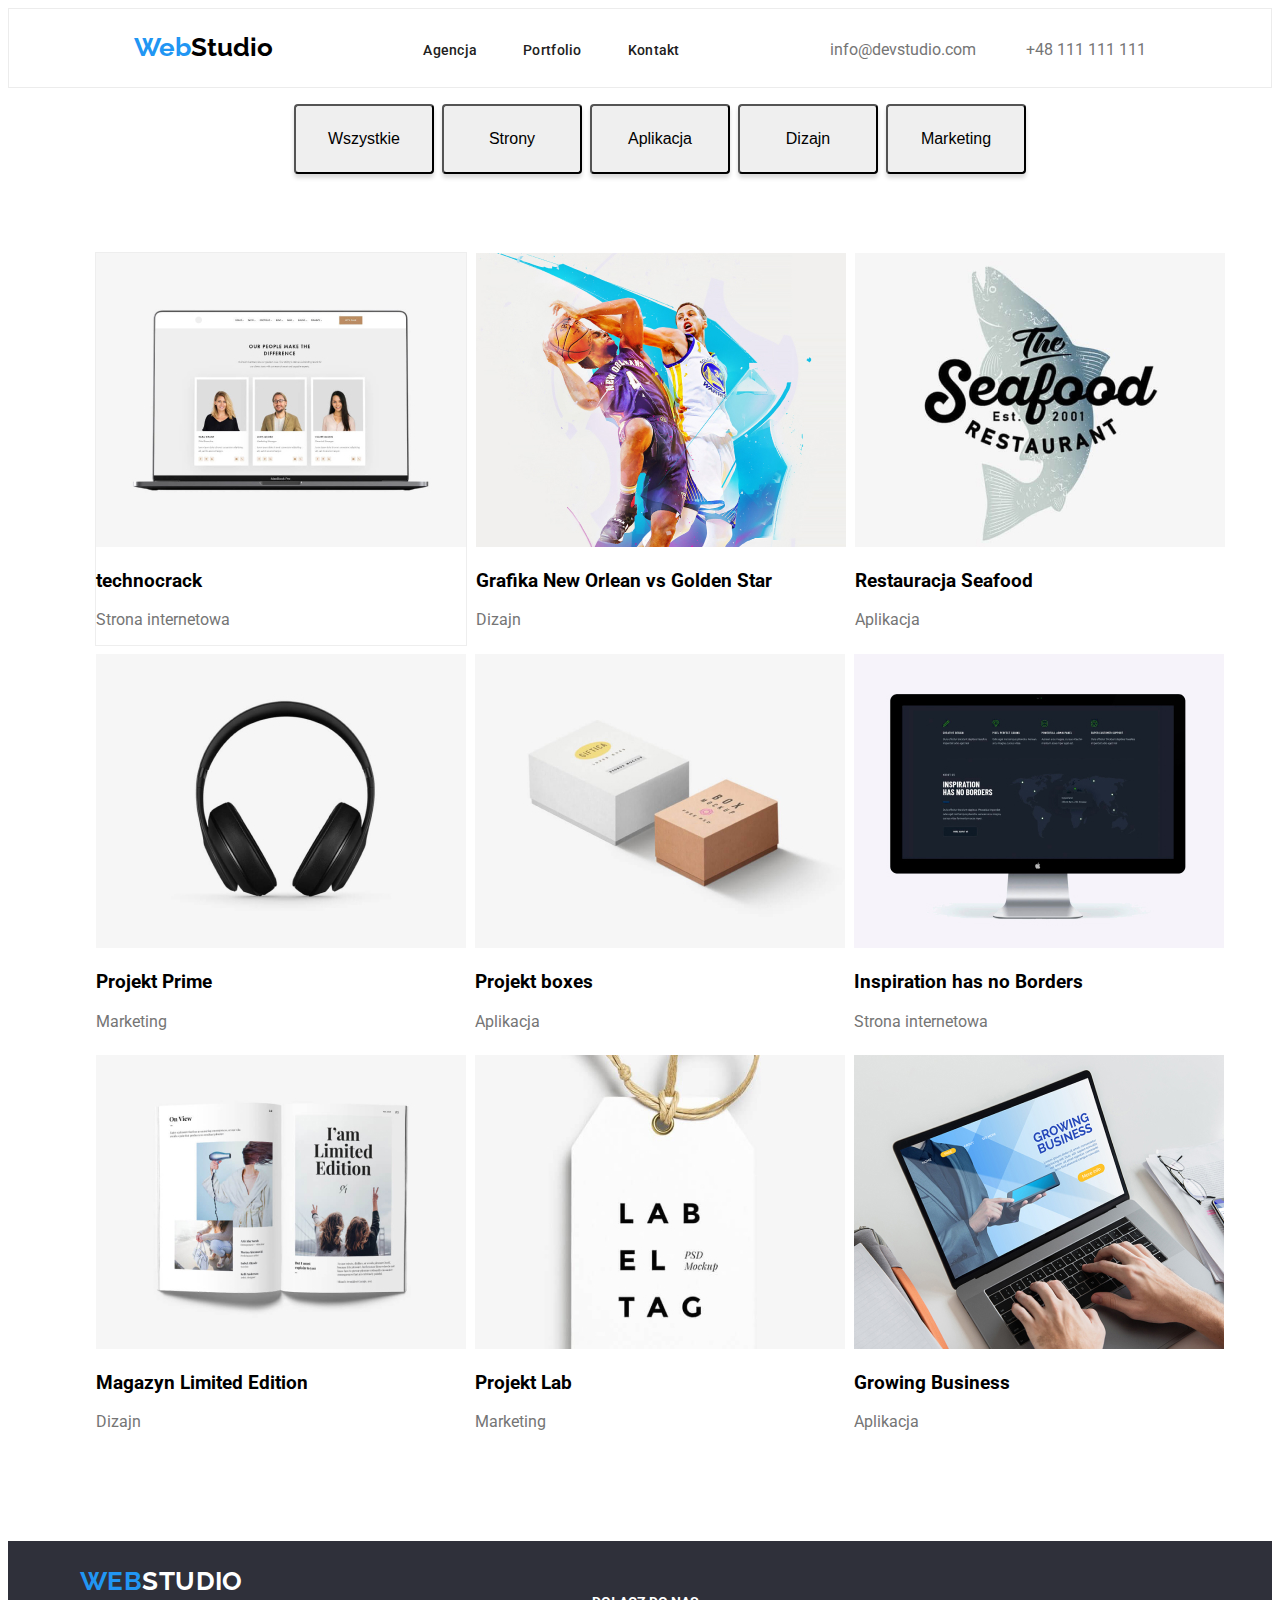
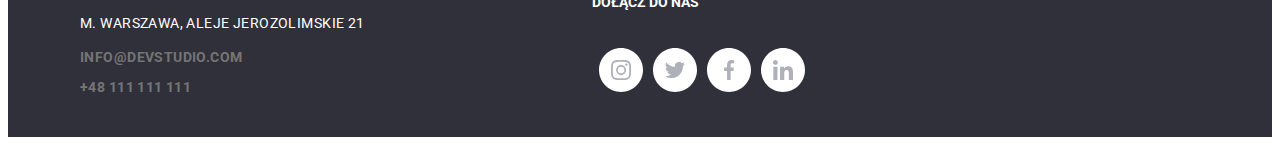
==== Portfolio.html @ 0d32dc83 "new" ====
<!DOCTYPE html>
<html lang="pl">
  <head>
    <meta charset="UTF-8" />
    <meta http-equiv="X-UA-Compatible" content="IE=edge" />
    <meta name="viewport" content="width=device-width, initial-scale=1.0" />
    <title>Portfolio</title>
    <link rel="preconnect" href="https://fonts.googleapis.com" />
    <link rel="preconnect" href="https://fonts.gstatic.com" crossorigin />
    <link
      href="https://fonts.googleapis.com/css2?family=Montserrat:ital,wght@0,400;1,700&family=Raleway:wght@700&family=Roboto:wght@400;500;700;900&display=swap"
      rel="stylesheet"
    />
    <link rel="stylesheet" href="https://cdnjs.cloudflare.com/ajax/libs/modern-normalize/1.1.0/modern-normalize.min.css" 
    integrity="sha512-wpPYUAdjBVSE4KJnH1VR1HeZfpl1ub8YT/NKx4PuQ5NmX2tKuGu6U/JRp5y+Y8XG2tV+wKQpNHVUX03MfMFn9Q==" 
    crossorigin="anonymous" 
    referrerpolicy="no-referrer" />
    <link rel="stylesheet" href="./css/styles.css" />
  </head>
  
    <body>
      <header class="navbar">
        <div class="section-header">
        <a href="/" class="logo"
          ><span class="color-one">Web</span
          ><span class="color-two">Studio</span></a
        >
        <nav class="navigation">
          <ul class="social-links">
            <li><a class="link" href="./index.html">Agencja</a></li>
            <li><a class="link" href="portfolio.html">Portfolio</a></li>
            <li><a class="link" href="Kontakt">Kontakt</a></li>
          </ul>
        </nav>
        <ul class="contact-links">
          <a class="links" href="mailto:info@devstudio.com" class="contact"
            >info@devstudio.com</a
          >
          <a class="links" href="tel:+48111111111" class="contact"
            >+48 111 111 111</a
          >
        </div>
        </ul>
      </header>
      <main>
        
        <ul class="section-two">
          <button class="button" class="pointer" type="button">
            Wszystkie
          </button>
          <button class="button" class="pointer" type="button">Strony</button>
          <button class="button" class="pointer" type="button">
            Aplikacja
          </button>
          <button class="button" class="pointer" type="button">Dizajn</button>
          <button class="button" class="pointer" type="button">
            Marketing
          </button>
        </ul>
        <div class="container">
        <ul class="section-one">
          <li>
            <div class="border-two">
            <img width: 370px; height: 294px; src="./images/technocrack.jpg"
            alt="Laptop z widokiem strony www">
            <h3>technocrack</h3>
            <p>Strona internetowa</p>
          </div>
          </li>
          <li>
            <img width: 370px; height: 294px; src="./images/Basketball.jpg"
            alt="zawodnicy z ligi NBA New Orelans vs Golden Star">
            <h3>Grafika New Orlean vs Golden Star</h3>
            <p>Dizajn</p>
          </li>
          <li>
            <img width: 370px; height: 294px; src="./images/restaurant.jpg"
            alt="logo restauracji Seafood">
            <h3>Restauracja Seafood</h3>
            <p>Aplikacja</p>
          </li>
          <li>
            <img width: 370px; height: 294px; src="./images/box_4.jpg"
            alt="Czarne słuchawki">
            <h3>Projekt Prime</h3>
            <p>Marketing</p>
          </li>
          <li>
            <img width: 370px; height: 294px; src="./images/boxes.jpg"
            alt="Pudełko z logo">
            <h3>Projekt boxes</h3>
            <p>Aplikacja</p>
          </li>
          <li>
            <img width: 370px; height: 294px; src="./images/monitor.jpg"
            alt="monitor">
            <h3>Inspiration has no Borders</h3>
            <p>Strona internetowa</p>
          </li>
          <li>
            <img width: 370px; height: 294px; src="./images/book.jpg"
            alt="Czasopismo life style">
            <h3>Magazyn Limited Edition</h3>
            <p>Dizajn</p>
          </li>
          <li>
            <img width: 370px; height: 294px; src="./images/projekt_Lab.jpg"
            alt="Etykieta Lab El Tag">
            <h3>Projekt Lab</h3>
            <p>Marketing</p>
          </li>
          <li>
            <img width: 370px; height: 294px; src="./images/laptop.jpg"
            alt="Laptop ze stroną www">
            <h3>Growing Business</h3>
            <p>Aplikacja</p>
          </li>
        </ul>
      </main>
      <footer class="background-color">
        <div class="section-footer">
          <div class="container">
           <div class="block us">      
        <a href="/" class="logo"
          ><span class="color-one">Web</span
          ><span class="color-three">Studio</span></a
        >
       
          
          <p class="footer-address">m. Warszawa, Aleje Jerozolimskie 21</p>
                    
            <p class="links" href="mailto:info@devstudio.com" class="contact"
              >info@devstudio.com</p
            >
            <p class="links" href="tel:+48111111111" class="contact"
              >+48 111 111 111</p
            >
          </div>
            
          <div class="block one">
              <h4 class="start">DOŁĄCZ DO NAS</h4>
              
              <ul class="footer-icon">
                <li>
              <svg width="44" height="44">
                <use href="./images/icons.svg#icon-Instagram">
                  </use>
                </svg>
                </li>
                <li>
              <svg width="44" height="44"> 
                <use href="./images/icons.svg#icon-Twitter">
                  </use>
              </svg>
              </li>
              <li >
              <svg width="44" height="44">
                <use href="./images/icons.svg#icon-Facebook">
                  </use>
              </svg>
            </li>
            <li >
              <svg width="44" height="44">
                <use href="./images/icons.svg#icon-Linkedin">
                  </use>
              </svg>
              </li>
            </ul>
          </div>
          </div>
        </div>
          </footer>
    </body>
  </div>
</html>
---- css/styles.css ----
* {
  box-sizing: border-box;
}
:root {
  --main-color: #212121;
  --secondary-color: #757575;
  --color1: #2196f3;
}

body {
  font-family: "Roboto", sans-serif;
}

.logo {
  font-family: "Raleway";
  font-style: normal;
  font-weight: 700;
  text-decoration: none;
  font-size: 26px;
  line-height: 1.2;

  align-self: center;
}
.color-one {
  color: #2196f3;
}
.color-two {
  color: #000000;
}

.social-links {
  color: #212121;
  display: flex;
  gap: 46px;
  padding-top: 15px;
}

.social-links .link:focus {
  color: #2196f3;
}

.social-links .link:hover {
  color: #2196f3;
}

.contact-links {
  display: flex;
  gap: 50px;
  padding-top: 15px;
  text-decoration: none;
}

.links {
  color: var(--secondary-color, gray);
}

.icon {
  fill: #757575;
}

.contact-links .icon:hover {
  cursor: pointer;
  fill: var(--color1, #2196f3);
}
.contact-links .links:focus {
  color: #2196f3;
}

.contact-links .links:hover {
  color: #2196f3;
}

.button {
  width: 140px;
  height: 70px;

  color: #000000;
  box-shadow: 0px 4px 4px rgba(0, 0, 0, 0.15);
  border-radius: 4px;
  line-height: 30px;
  /* identical to box height, or 188% */
  font-size: 16px;
  line-height: 30px;
}

.button:hover {
  background-color: #2196f3;
}
.pointer {
  cursor: pointer;
}

.navbar a {
  text-decoration: none;
}
.navbar .navigation a {
  font-weight: 500;
  font-size: 14px;
  line-height: 1.1;
  letter-spacing: 0.02em;

  color: var(--main-color, black);
}

.navbar .contact {
  font-weight: 500;
  font-size: 14px;
  line-height: 1.1;
  letter-spacing: 0.02em;

  color: var(--secondary-color, gray);
}
p {
  color: var(--secondary-color, gray);
}
ul {
  list-style-type: none;
}

.background-color {
  background: #2f303a;
}
.color-three {
  color: #ffffff;
}
.footer {
  font-family: "Roboto", sans-serif;
}
.footer-address {
  color: #ffffff;
  font-style: normal;
  font-weight: 400;
  font-size: 14px;
  line-height: 1.7;
  /* or 171% */

  letter-spacing: 0.03em;
}

.contact-footer {
  font-family: "Roboto";
  font-style: normal;
  font-weight: 400;
  font-size: 14px;
  line-height: 1.7;
  /* or 171% */

  letter-spacing: 0.03em;
  text-decoration-line: underline;

  color: rgba(255, 255, 255, 0.6);
}

.container {
  max-width: 1200px;
  margin: 0px auto;
  padding: 0px 15px;
}
.section-header {
  height: 80px;
  justify-content: space-evenly;
  border: 1px solid #ececec;
  background: #ffffff;
  display: flex;
  margin: auto;
  padding: 0px 15px;
}
.section-one {
  display: flex;
  flex-wrap: wrap;
  align-items: center;
  justify-content: center;
  justify-content: space-around;
  gap: 8px;
  padding-top: 94px;
  padding-bottom: 94px;
  margin: auto;
  list-style-type: none;
}

.section-two {
  display: flex;
  justify-content: center;
  gap: 8px;
  height: 38px;
  border-radius: 4px;
  flex-basis: auto;
}

.section-footer {
  height: 252px;
  display: inline;
  flex-direction: column;
  margin: 0 auto;
}
.section-three {
  height: 600px;

  background: #2f303a;
  flex-wrap: wrap;
  text-align: center;
  letter-spacing: 0.06em;
  text-transform: uppercase;
  line-height: 60px;
}

.lorem-ipsum {
  font-weight: 400;
  font-size: 14px;
  line-height: 24px;
}

.lorem-ipsum-one {
  display: flex;
  justify-content: center;
  align-content: center;
  flex-direction: row;
}
.lorem-ipsum-two {
  display: flex;
}
.picture {
  margin: 0 auto;
  display: flex;
  justify-content: space-between;
  align-items: center;
  margin: 0 auto;
}

.picture-logo {
  display: flex;
  margin: 0 auto;
  width: 270px;
  height: 120px;
  background: #f5f4fa;
  border-radius: 4px;
}
.do-do {
  display: flex;
  list-style-type: none;
  font-size: 36px;
  line-height: 42px;
  text-align: center;

  align-items: center;
  justify-content: center;
  align-content: center;
  text-align: center;
}
.do-do-item {
  display: flex;
}

.do-do-list {
  display: flex;
  gap: 30px;
}
.do-do-h2 {
  display: flex;
  text-align: center;
  justify-content: center;
}

.team-one {
  display: flex;
  justify-content: center;
  align-content: center;
  text-align: center;
  background: #f5f4fa;

  height: 648px;
  align-items: center;
}
.team-two {
  display: flex;
  gap: 30px;
  align-items: center;
}

.hero {
  background: #2f303a;
  background-image: url(../images/team.jpg);
  background-repeat: no-repeat;
  background-size: cover;
  height: 600px;
  display: flex;
  color: #ffffff;
  align-items: center;
  text-align: center;
  letter-spacing: 0.06em;
  text-transform: uppercase;
  font-size: 34px;
}

.section-four {
  font-weight: 700;
  font-size: 36px;
  line-height: 42px;
  text-align: center;
  letter-spacing: 0.03em;
  color: #212121;

  display: flex;
  flex-wrap: wrap;
  align-items: center;
  justify-content: center;
  justify-content: space-around;
  gap: 8px;
  margin: auto;
  list-style-type: none;
  padding-top: 94px;
  padding-bottom: 94px;
}

.home__container {
  height: 150px;
  display: flex;
  justify-content: space-between;
  align-items: center;
  max-width: 1200px;
  flex-direction: row;
  margin: 0 auto;
}

.klient__h2 {
  font-size: 32px;
  justify-content: center;
  display: flex;
}
.klient-new {
  width: 170px;
  height: 92px;
  border: 1px solid #afb1b8;
  border-radius: 4px;
  display: flex;
}

.klient-new:hover {
  fill: var(--color1, #2196f3);
  cursor: pointer;
}
.klinet-one {
  gap: 30px;
  display: flex;
  justify-content: center;
  flex-direction: row;
  margin: 0 auto;
}

.us {
  font-family: "Roboto";
  font-style: normal;
  font-weight: 700;
  font-size: 14px;
  line-height: 16px;
  letter-spacing: 0.03em;
  text-transform: uppercase;
  color: #ffffff;

  width: 400px;
}

.us-icon {
  display: flex;
  align-items: center;
  justify-content: center;
  gap: 10px;
  margin: 0 auto;
}

.one {
  display: flex;
  flex-direction: column;
  justify-content: center;
  align-items: center;
}

.footer-icon {
  display: flex;

  list-style-type: none;
  gap: 10px;
}
.start {
  display: flex;
  margin-left: 33px;
  color: #ffffff;
  font-family: "Roboto";
  font-style: normal;
  font-weight: 700;
  font-size: 14px;
  line-height: 16px;
  padding-bottom: 20px;
}

.block {
  display: inline-block;
  width: 475px;
  padding: 25px;
}

.border {
  background: #ffffff;
  /* material shadow v1 */

  box-shadow: 0px 1px 3px rgba(0, 0, 0, 0.12), 0px 1px 1px rgba(0, 0, 0, 0.14),
    0px 2px 1px rgba(0, 0, 0, 0.2);
  border-radius: 0px 0px 4px 4px;
}

.border-two {
  background: #ffffff;
  border: 1px solid #eeeeee;
}
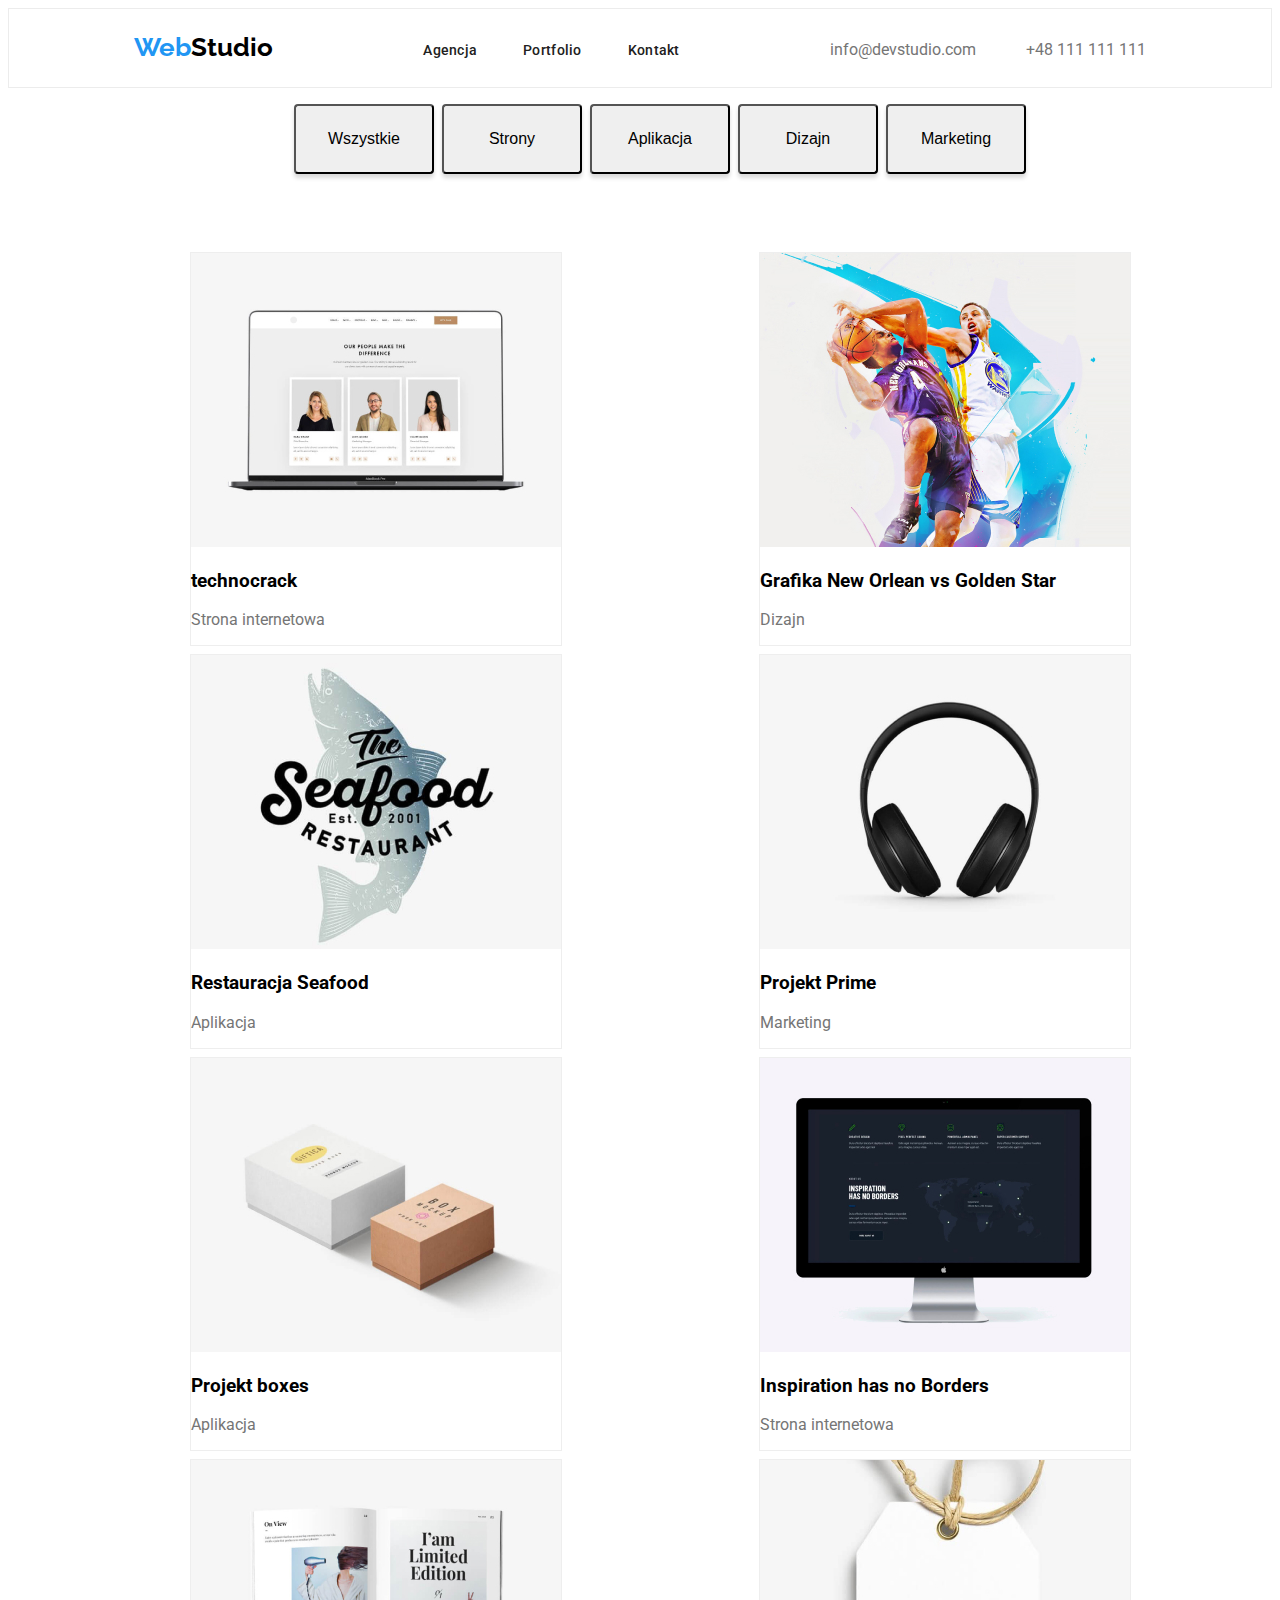
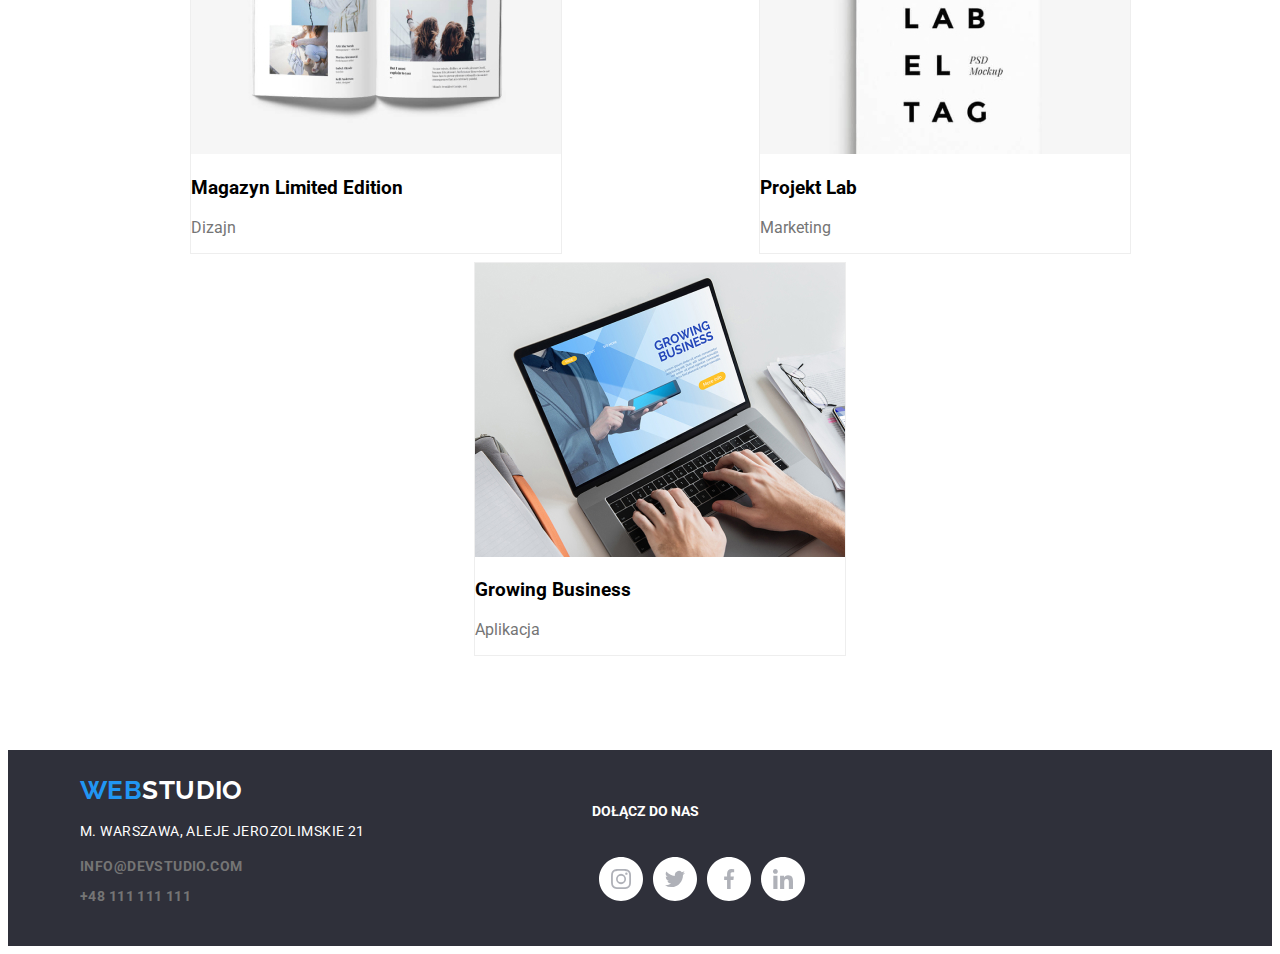
==== commit c88facef: "new" ====
--- a/Portfolio.html
+++ b/Portfolio.html
@@ -68,52 +68,68 @@
           </div>
           </li>
           <li>
+            <div class="border-two">
             <img width: 370px; height: 294px; src="./images/Basketball.jpg"
             alt="zawodnicy z ligi NBA New Orelans vs Golden Star">
             <h3>Grafika New Orlean vs Golden Star</h3>
             <p>Dizajn</p>
+            </div>
           </li>
           <li>
+            <div class="border-two">
             <img width: 370px; height: 294px; src="./images/restaurant.jpg"
             alt="logo restauracji Seafood">
             <h3>Restauracja Seafood</h3>
             <p>Aplikacja</p>
+            </div>
           </li>
           <li>
+            <div class="border-two">
             <img width: 370px; height: 294px; src="./images/box_4.jpg"
             alt="Czarne słuchawki">
             <h3>Projekt Prime</h3>
             <p>Marketing</p>
+            </div>
           </li>
           <li>
+            <div class="border-two">
             <img width: 370px; height: 294px; src="./images/boxes.jpg"
             alt="Pudełko z logo">
             <h3>Projekt boxes</h3>
             <p>Aplikacja</p>
+            </div>
           </li>
           <li>
+            <div class="border-two">
             <img width: 370px; height: 294px; src="./images/monitor.jpg"
             alt="monitor">
             <h3>Inspiration has no Borders</h3>
             <p>Strona internetowa</p>
+            </div>
           </li>
           <li>
+            <div class="border-two">
             <img width: 370px; height: 294px; src="./images/book.jpg"
             alt="Czasopismo life style">
             <h3>Magazyn Limited Edition</h3>
             <p>Dizajn</p>
+            </div>
           </li>
           <li>
+            <div class="border-two">
             <img width: 370px; height: 294px; src="./images/projekt_Lab.jpg"
             alt="Etykieta Lab El Tag">
             <h3>Projekt Lab</h3>
             <p>Marketing</p>
+            </div>
           </li>
           <li>
+            <div class="border-two">
             <img width: 370px; height: 294px; src="./images/laptop.jpg"
             alt="Laptop ze stroną www">
             <h3>Growing Business</h3>
             <p>Aplikacja</p>
+            </div>
           </li>
         </ul>
       </main>
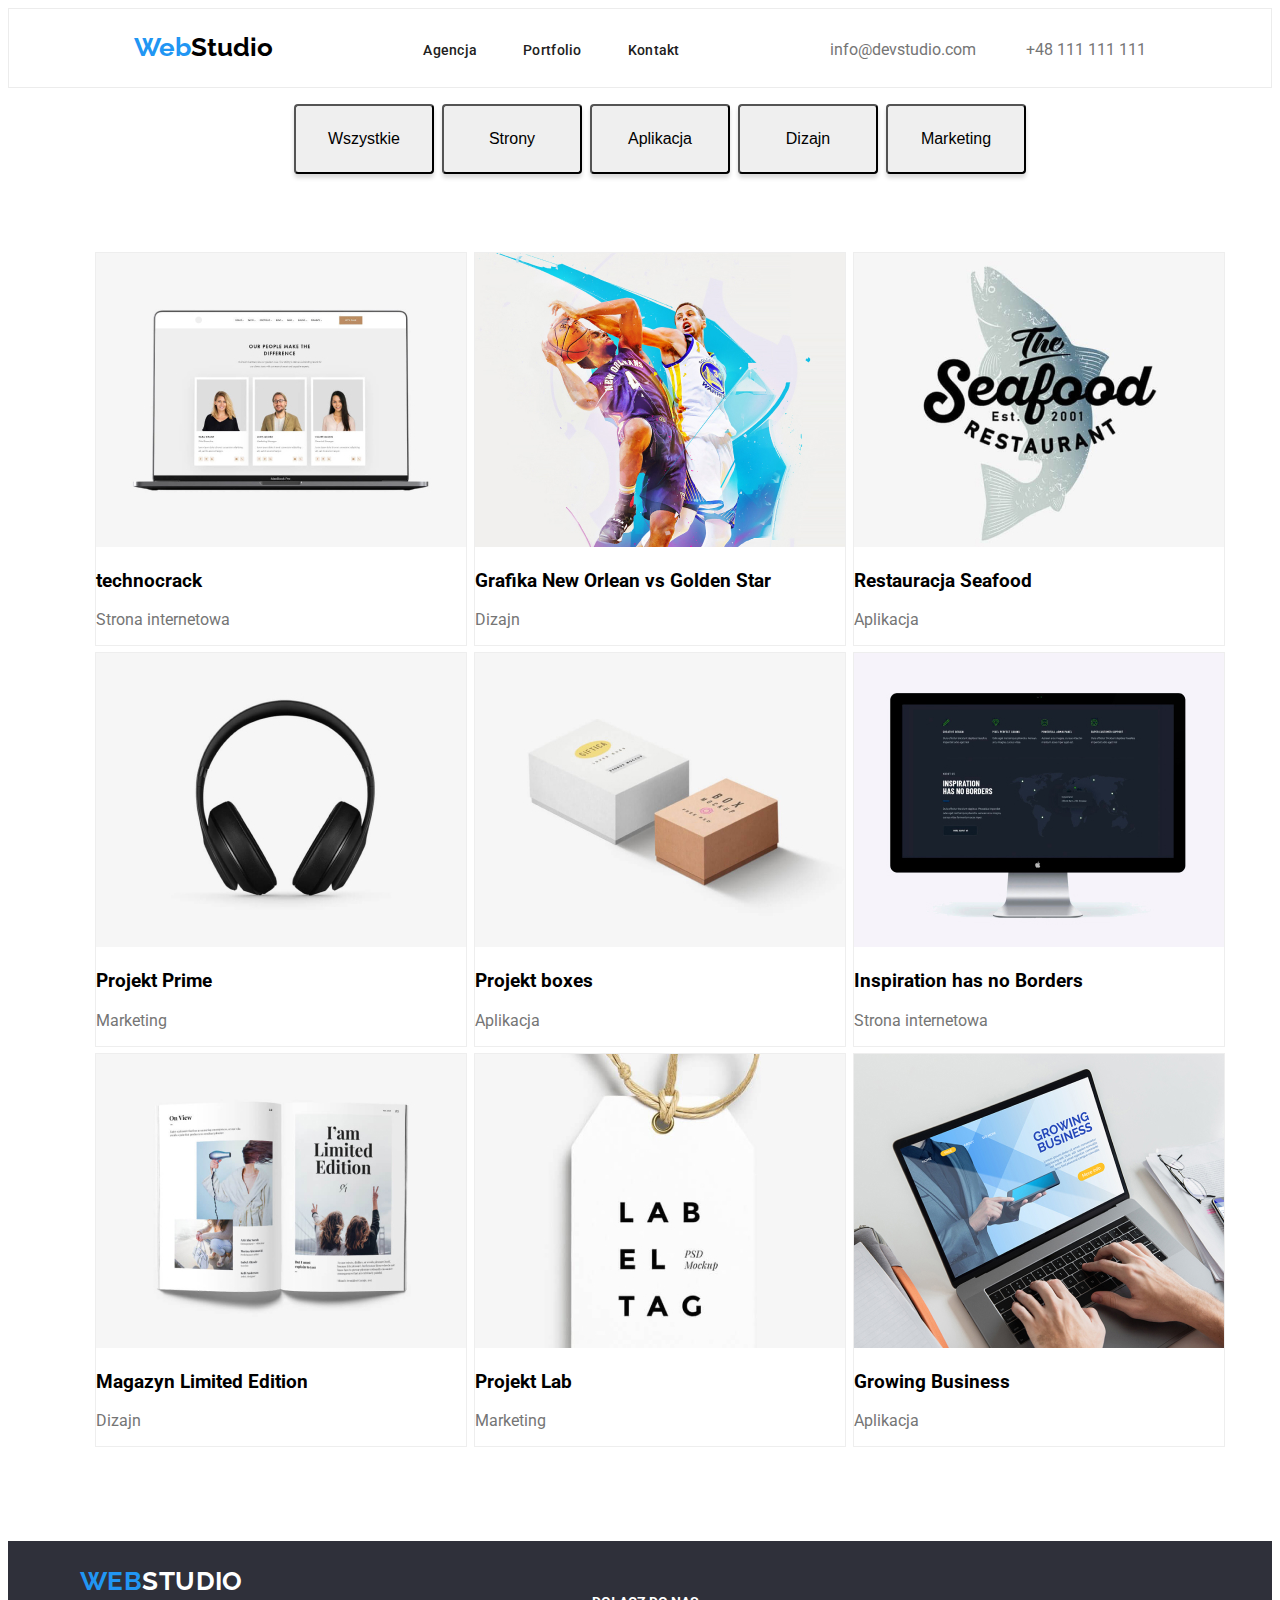
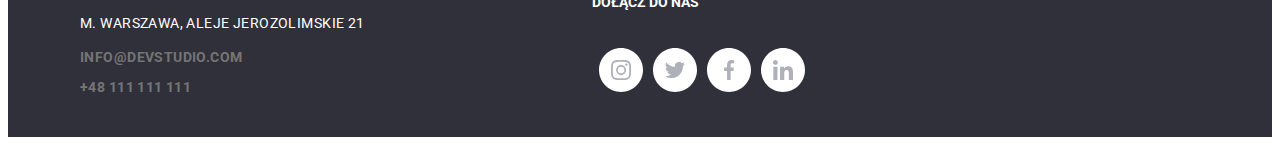
==== commit b38dcee0: "new" ====
--- a/Portfolio.html
+++ b/Portfolio.html
@@ -132,6 +132,7 @@
             </div>
           </li>
         </ul>
+        </div>
       </main>
       <footer class="background-color">
         <div class="section-footer">
--- a/css/styles.css
+++ b/css/styles.css
@@ -171,7 +171,7 @@
   align-items: center;
   justify-content: center;
   justify-content: space-around;
-  gap: 8px;
+  gap: 6px;
   padding-top: 94px;
   padding-bottom: 94px;
   margin: auto;
@@ -333,10 +333,11 @@
   border: 1px solid #afb1b8;
   border-radius: 4px;
   display: flex;
+  --color1: #afb1b8;
 }
 
 .klient-new:hover {
-  fill: var(--color1, #2196f3);
+  --color1: var(#2196f3);
   cursor: pointer;
 }
 .klinet-one {
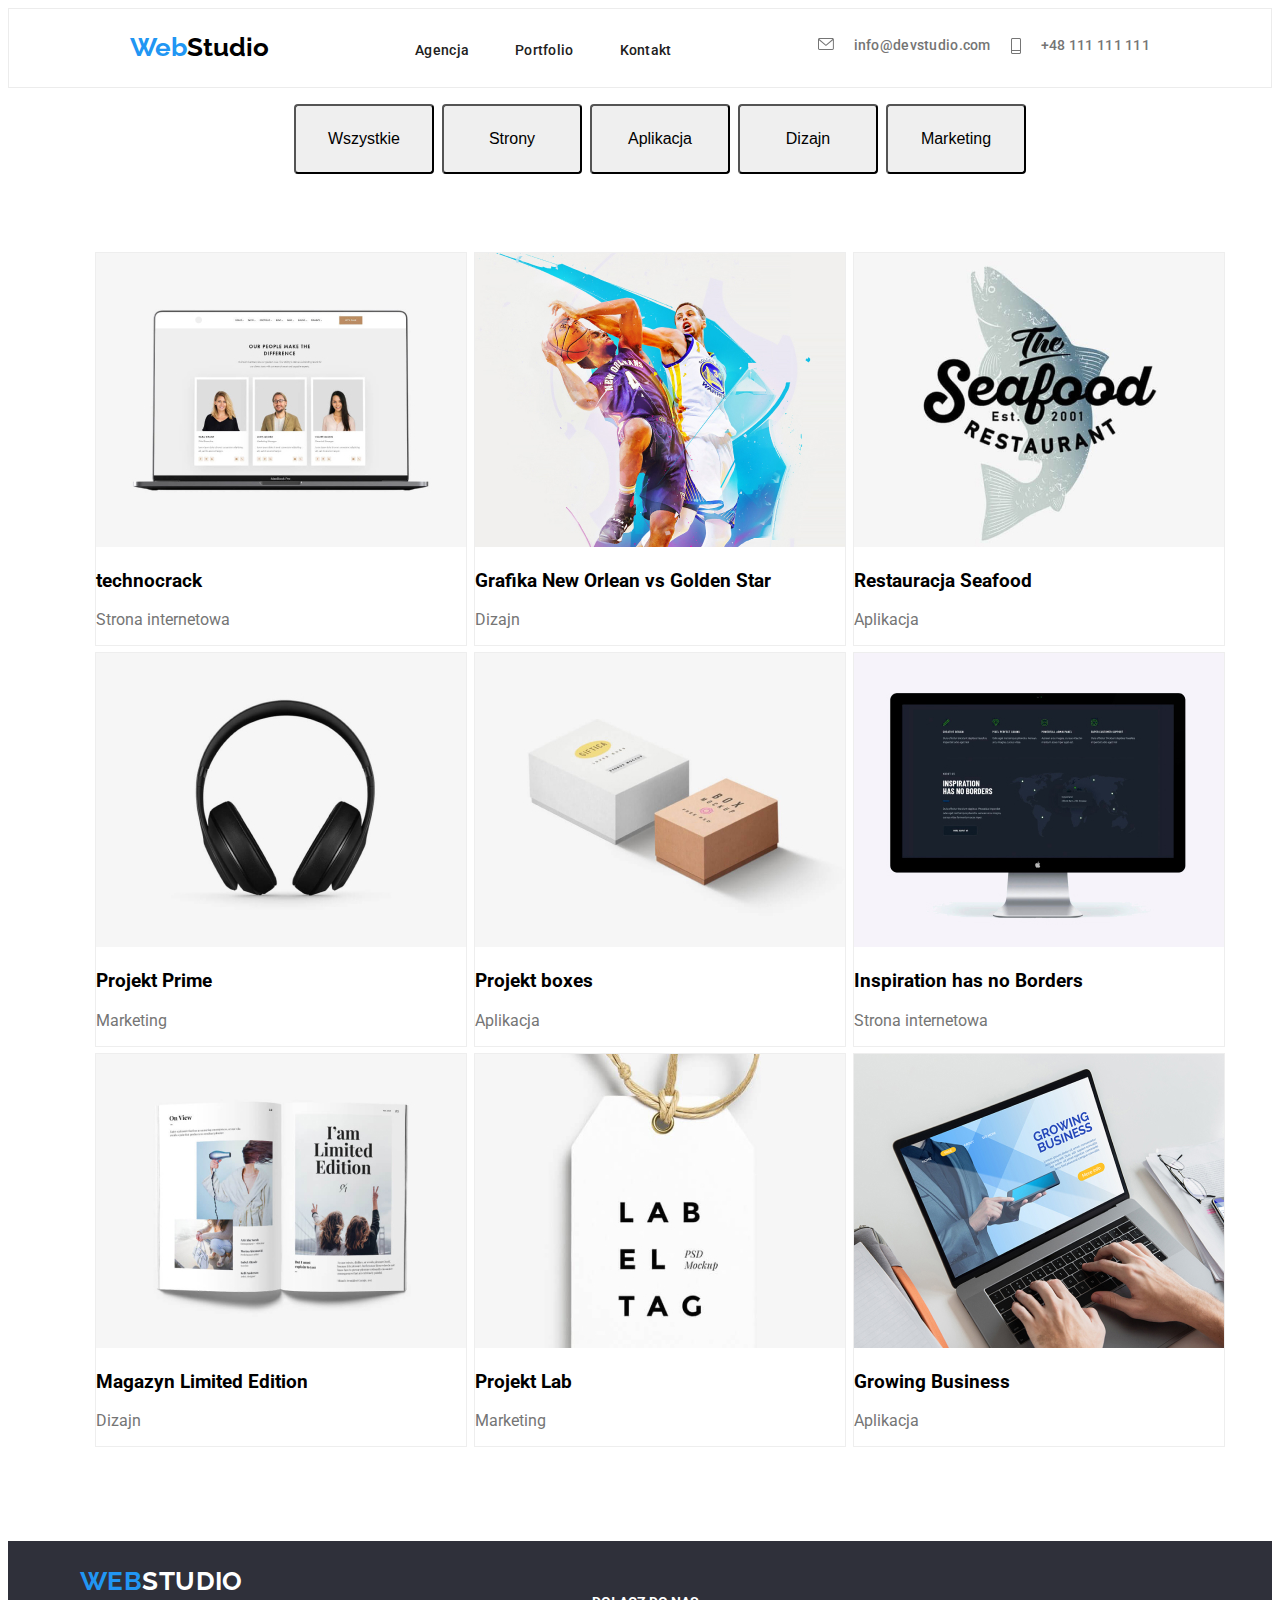
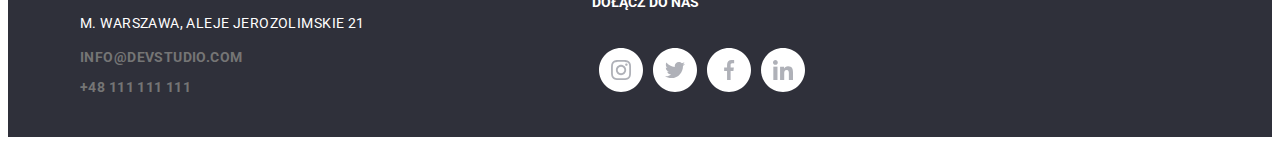
==== commit 4196779f: "new" ====
--- a/Portfolio.html
+++ b/Portfolio.html
@@ -19,8 +19,8 @@
   </head>
   
     <body>
-      <header class="navbar">
-        <div class="section-header">
+      <header class="navbar section-header">
+      
         <a href="/" class="logo"
           ><span class="color-one">Web</span
           ><span class="color-two">Studio</span></a
@@ -28,19 +28,31 @@
         <nav class="navigation">
           <ul class="social-links">
             <li><a class="link" href="./index.html">Agencja</a></li>
-            <li><a class="link" href="portfolio.html">Portfolio</a></li>
+            <li><a class="link" href="Portfolio.html">Portfolio</a></li>
             <li><a class="link" href="Kontakt">Kontakt</a></li>
           </ul>
         </nav>
+        
+        <div class="contact">
         <ul class="contact-links">
-          <a class="links" href="mailto:info@devstudio.com" class="contact"
-            >info@devstudio.com</a
-          >
-          <a class="links" href="tel:+48111111111" class="contact"
+          
+          <li class="point">
+          <svg class="icon" Width="16" height="12">
+            <use href="./images/icons.svg#icon-envelope"></use>
+          </svg>
+          
+          <a class="links" href="mailto:info@devstudio.com" 
+            >info@devstudio.com
+            </a>
+            <svg class="icon" Width="10" height="16">
+              <use href="./images/icons.svg#icon-smartphone"></use>
+            </svg>
+          <a class="links" href="tel:+48111111111" 
             >+48 111 111 111</a
           >
+        </li>
+      </ul>
         </div>
-        </ul>
       </header>
       <main>
         
--- a/css/styles.css
+++ b/css/styles.css
@@ -4,7 +4,6 @@
 :root {
   --main-color: #212121;
   --secondary-color: #757575;
-  --color1: #2196f3;
 }
 
 body {
@@ -45,7 +44,7 @@
 
 .contact-links {
   display: flex;
-  gap: 50px;
+
   padding-top: 15px;
   text-decoration: none;
 }
@@ -75,7 +74,7 @@
   height: 70px;
 
   color: #000000;
-  box-shadow: 0px 4px 4px rgba(0, 0, 0, 0.15);
+
   border-radius: 4px;
   line-height: 30px;
   /* identical to box height, or 188% */
@@ -85,6 +84,7 @@
 
 .button:hover {
   background-color: #2196f3;
+  box-shadow: 0px 4px 4px rgba(0, 0, 0, 0.15);
 }
 .pointer {
   cursor: pointer;
@@ -107,7 +107,7 @@
   font-size: 14px;
   line-height: 1.1;
   letter-spacing: 0.02em;
-
+  gap: 10px;
   color: var(--secondary-color, gray);
 }
 p {
@@ -144,7 +144,6 @@
   font-size: 14px;
   line-height: 1.7;
   /* or 171% */
-
   letter-spacing: 0.03em;
   text-decoration-line: underline;
 
@@ -225,15 +224,15 @@
   justify-content: space-between;
   align-items: center;
   margin: 0 auto;
-}
-
-.picture-logo {
-  display: flex;
-  margin: 0 auto;
   width: 270px;
   height: 120px;
   background: #f5f4fa;
   border-radius: 4px;
+}
+
+.picture-logo {
+  display: flex;
+  margin: 0 auto;
 }
 .do-do {
   display: flex;
@@ -337,7 +336,7 @@
 }
 
 .klient-new:hover {
-  --color1: var(#2196f3);
+  --color4: #2196f3;
   cursor: pointer;
 }
 .klinet-one {
@@ -381,6 +380,10 @@
 
   list-style-type: none;
   gap: 10px;
+}
+.footer-icon-new:hover {
+  fill: var(--color4, blue);
+  cursor: pointer;
 }
 .start {
   display: flex;
@@ -412,4 +415,10 @@
 .border-two {
   background: #ffffff;
   border: 1px solid #eeeeee;
-}
+  cursor: pointer;
+}
+.point {
+  list-style-type: none;
+  gap: 20px;
+  display: flex;
+}
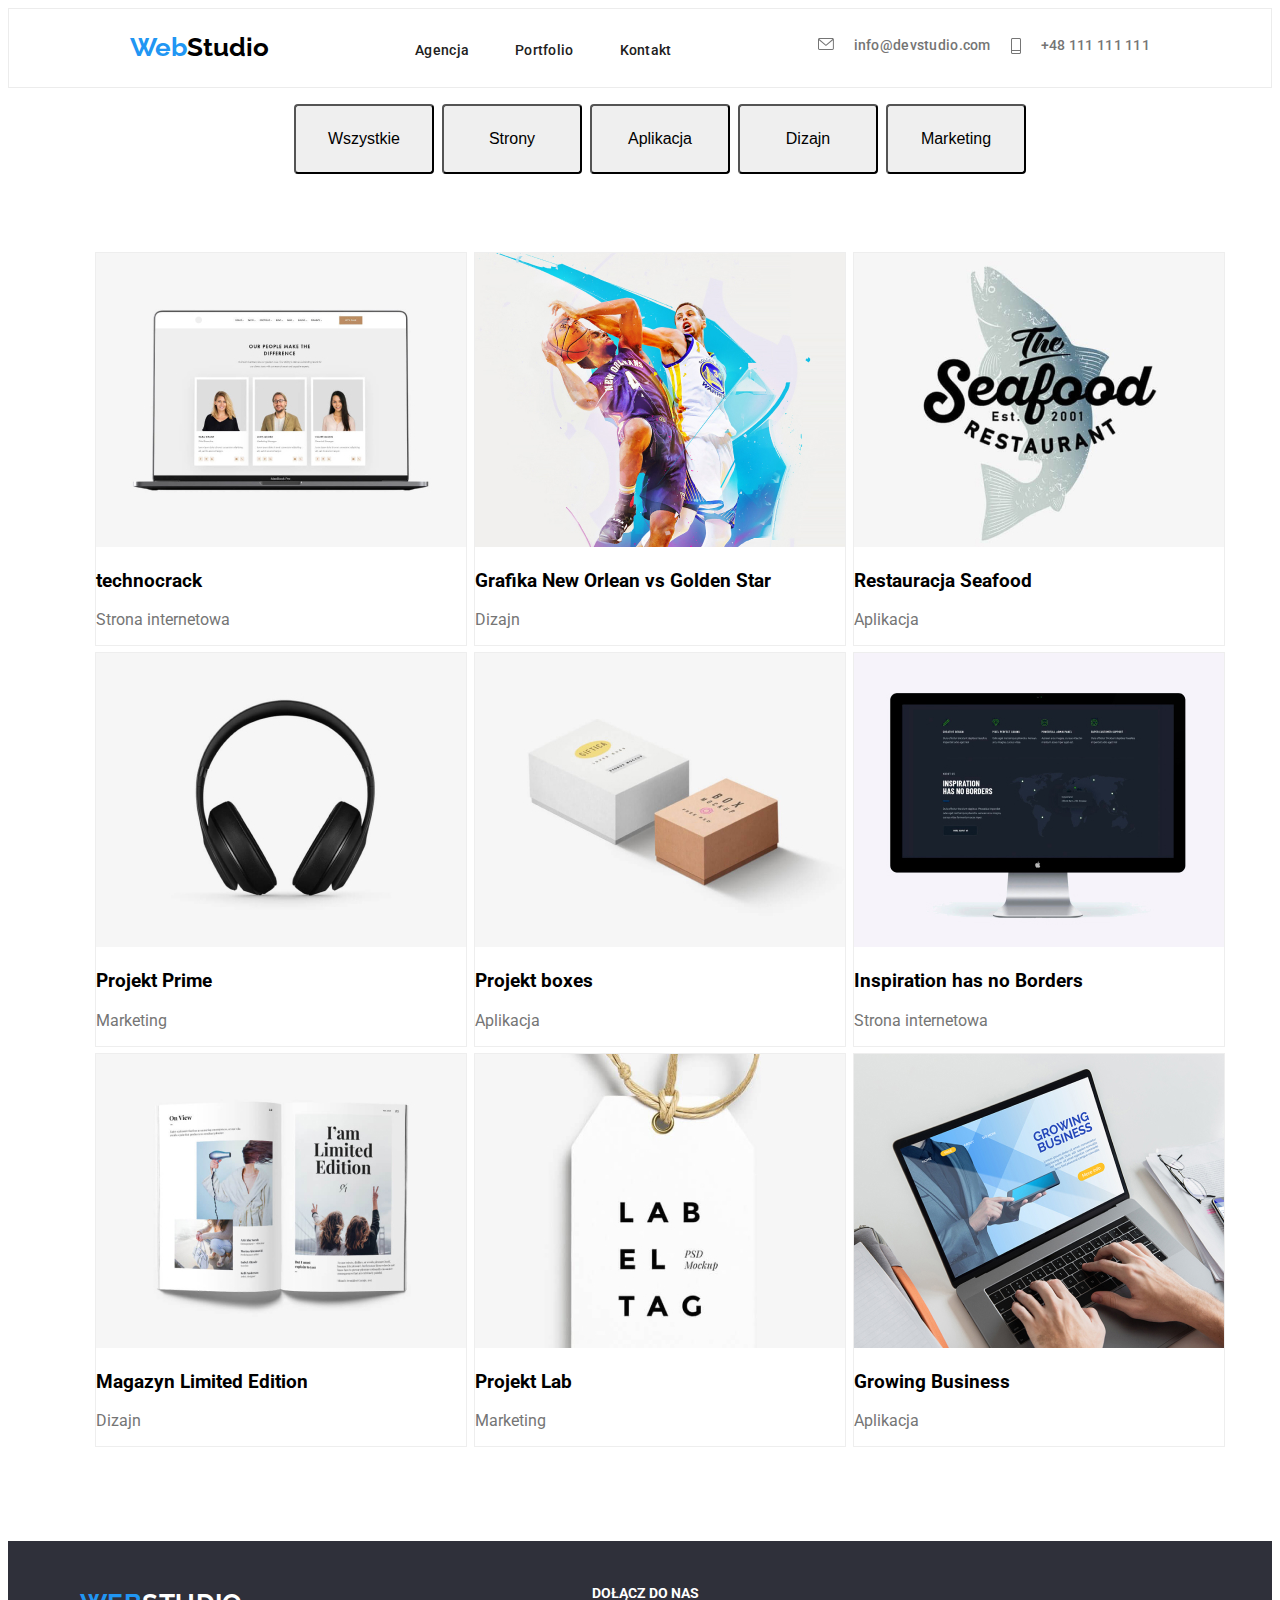
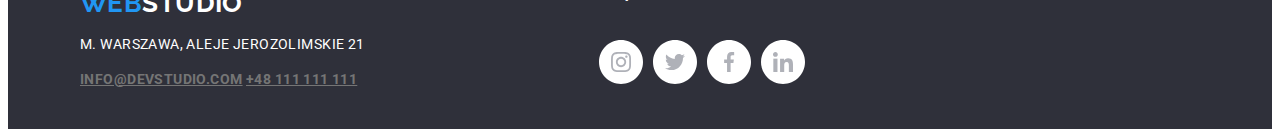
==== commit 6b7104d0: "new" ====
--- a/Portfolio.html
+++ b/Portfolio.html
@@ -149,56 +149,51 @@
       <footer class="background-color">
         <div class="section-footer">
           <div class="container">
-           <div class="block us">      
-        <a href="/" class="logo"
-          ><span class="color-one">Web</span
-          ><span class="color-three">Studio</span></a
-        >
-       
-          
-          <p class="footer-address">m. Warszawa, Aleje Jerozolimskie 21</p>
-                    
-            <p class="links" href="mailto:info@devstudio.com" class="contact"
-              >info@devstudio.com</p
-            >
-            <p class="links" href="tel:+48111111111" class="contact"
-              >+48 111 111 111</p
-            >
-          </div>
-            
-          <div class="block one">
+            <div class="block us">
+              <a href="/" class="logo"
+                ><span class="color-one">Web</span
+                ><span class="color-three">Studio</span></a
+              >
+  
+              <p class="footer-address">m. Warszawa, Aleje Jerozolimskie 21</p>
+  
+              <a class="links" href="mailto:info@devstudio.com" class="contact"
+                >info@devstudio.com</a
+              >
+              <a class="links" href="tel:+48111111111" class="contact"
+                >+48 111 111 111</a
+              >
+            </div>
+  
+            <div class="block one">
               <h4 class="start">DOŁĄCZ DO NAS</h4>
-              
+  
               <ul class="footer-icon">
                 <li>
-              <svg width="44" height="44">
-                <use href="./images/icons.svg#icon-Instagram">
-                  </use>
-                </svg>
+                  <svg class="footer-icon-new" width="44" height="44">
+                    <use href="./images/icons.svg#icon-Instagram"></use>
+                  </svg>
                 </li>
                 <li>
-              <svg width="44" height="44"> 
-                <use href="./images/icons.svg#icon-Twitter">
-                  </use>
-              </svg>
-              </li>
-              <li >
-              <svg width="44" height="44">
-                <use href="./images/icons.svg#icon-Facebook">
-                  </use>
-              </svg>
-            </li>
-            <li >
-              <svg width="44" height="44">
-                <use href="./images/icons.svg#icon-Linkedin">
-                  </use>
-              </svg>
-              </li>
-            </ul>
-          </div>
+                  <svg class="footer-icon-new" width="44" height="44">
+                    <use href="./images/icons.svg#icon-Twitter"></use>
+                  </svg>
+                </li>
+                <li>
+                  <svg class="footer-icon-new" width="44" height="44">
+                    <use href="./images/icons.svg#icon-Facebook"></use>
+                  </svg>
+                </li>
+                <li>
+                  <svg class="footer-icon-new" width="44" height="44">
+                    <use href="./images/icons.svg#icon-Linkedin"></use>
+                  </svg>
+                </li>
+              </ul>
+            </div>
           </div>
         </div>
-          </footer>
+      </footer>
     </body>
   </div>
 </html>
--- a/css/styles.css
+++ b/css/styles.css
@@ -56,6 +56,9 @@
 .icon {
   fill: #757575;
 }
+.icon:hover {
+  --color5: #2196f3;
+}
 
 .contact-links .icon:hover {
   cursor: pointer;
@@ -382,7 +385,7 @@
   gap: 10px;
 }
 .footer-icon-new:hover {
-  fill: var(--color4, blue);
+  --color3: #2196f3;
   cursor: pointer;
 }
 .start {
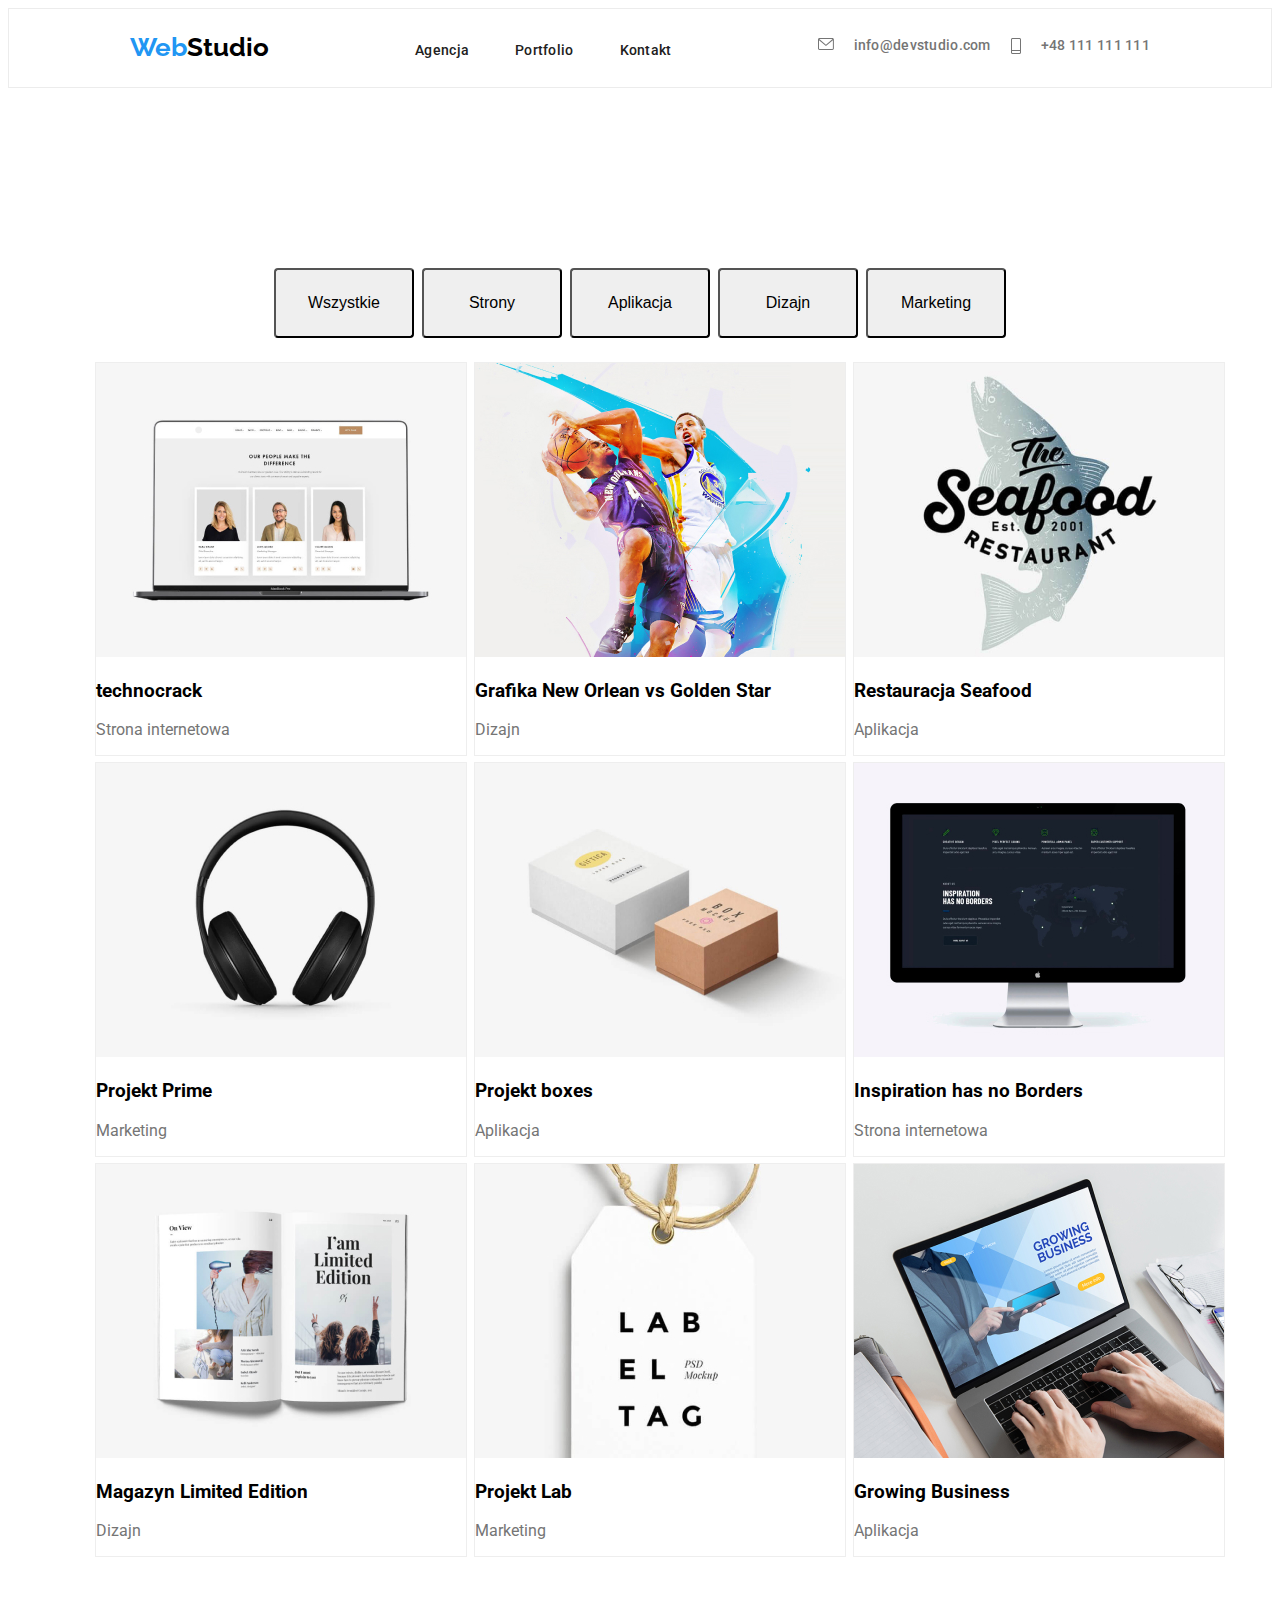
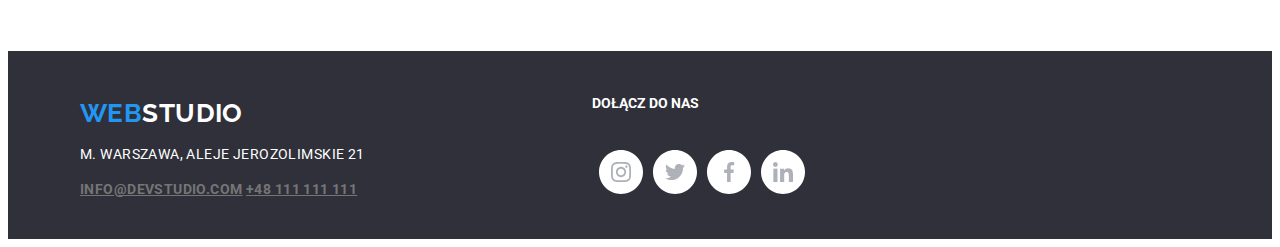
==== commit fe531893: "new" ====
--- a/Portfolio.html
+++ b/Portfolio.html
@@ -56,24 +56,24 @@
       </header>
       <main>
         
-        <ul class="section-two">
-          <button class="button" class="pointer" type="button">
+        <div class="section-two">
+          <button class="button pointer" type="button">
             Wszystkie
           </button>
-          <button class="button" class="pointer" type="button">Strony</button>
-          <button class="button" class="pointer" type="button">
+          <button class="button pointer" type="button">Strony</button>
+          <button class="button pointer" type="button">
             Aplikacja
           </button>
-          <button class="button" class="pointer" type="button">Dizajn</button>
-          <button class="button" class="pointer" type="button">
+          <button class="button pointer" type="button">Dizajn</button>
+          <button class="button pointer" type="button">
             Marketing
           </button>
-        </ul>
+        </div>
         <div class="container">
         <ul class="section-one">
           <li>
             <div class="border-two">
-            <img width: 370px; height: 294px; src="./images/technocrack.jpg"
+            <img src="./images/technocrack.jpg"
             alt="Laptop z widokiem strony www">
             <h3>technocrack</h3>
             <p>Strona internetowa</p>
@@ -81,7 +81,7 @@
           </li>
           <li>
             <div class="border-two">
-            <img width: 370px; height: 294px; src="./images/Basketball.jpg"
+            <img src="./images/Basketball.jpg"
             alt="zawodnicy z ligi NBA New Orelans vs Golden Star">
             <h3>Grafika New Orlean vs Golden Star</h3>
             <p>Dizajn</p>
@@ -89,7 +89,7 @@
           </li>
           <li>
             <div class="border-two">
-            <img width: 370px; height: 294px; src="./images/restaurant.jpg"
+            <img  src="./images/restaurant.jpg"
             alt="logo restauracji Seafood">
             <h3>Restauracja Seafood</h3>
             <p>Aplikacja</p>
@@ -97,7 +97,7 @@
           </li>
           <li>
             <div class="border-two">
-            <img width: 370px; height: 294px; src="./images/box_4.jpg"
+            <img  src="./images/box_4.jpg"
             alt="Czarne słuchawki">
             <h3>Projekt Prime</h3>
             <p>Marketing</p>
@@ -105,7 +105,7 @@
           </li>
           <li>
             <div class="border-two">
-            <img width: 370px; height: 294px; src="./images/boxes.jpg"
+            <img  src="./images/boxes.jpg"
             alt="Pudełko z logo">
             <h3>Projekt boxes</h3>
             <p>Aplikacja</p>
@@ -113,7 +113,7 @@
           </li>
           <li>
             <div class="border-two">
-            <img width: 370px; height: 294px; src="./images/monitor.jpg"
+            <img src="./images/monitor.jpg"
             alt="monitor">
             <h3>Inspiration has no Borders</h3>
             <p>Strona internetowa</p>
@@ -121,7 +121,7 @@
           </li>
           <li>
             <div class="border-two">
-            <img width: 370px; height: 294px; src="./images/book.jpg"
+            <img  src="./images/book.jpg"
             alt="Czasopismo life style">
             <h3>Magazyn Limited Edition</h3>
             <p>Dizajn</p>
@@ -129,7 +129,7 @@
           </li>
           <li>
             <div class="border-two">
-            <img width: 370px; height: 294px; src="./images/projekt_Lab.jpg"
+            <img src="./images/projekt_Lab.jpg"
             alt="Etykieta Lab El Tag">
             <h3>Projekt Lab</h3>
             <p>Marketing</p>
@@ -137,7 +137,7 @@
           </li>
           <li>
             <div class="border-two">
-            <img width: 370px; height: 294px; src="./images/laptop.jpg"
+            <img  src="./images/laptop.jpg"
             alt="Laptop ze stroną www">
             <h3>Growing Business</h3>
             <p>Aplikacja</p>
@@ -194,6 +194,7 @@
           </div>
         </div>
       </footer>
+    </div>
     </body>
-  </div>
+  
 </html>
--- a/css/styles.css
+++ b/css/styles.css
@@ -187,6 +187,7 @@
   height: 38px;
   border-radius: 4px;
   flex-basis: auto;
+  padding-top: 180px;
 }
 
 .section-footer {
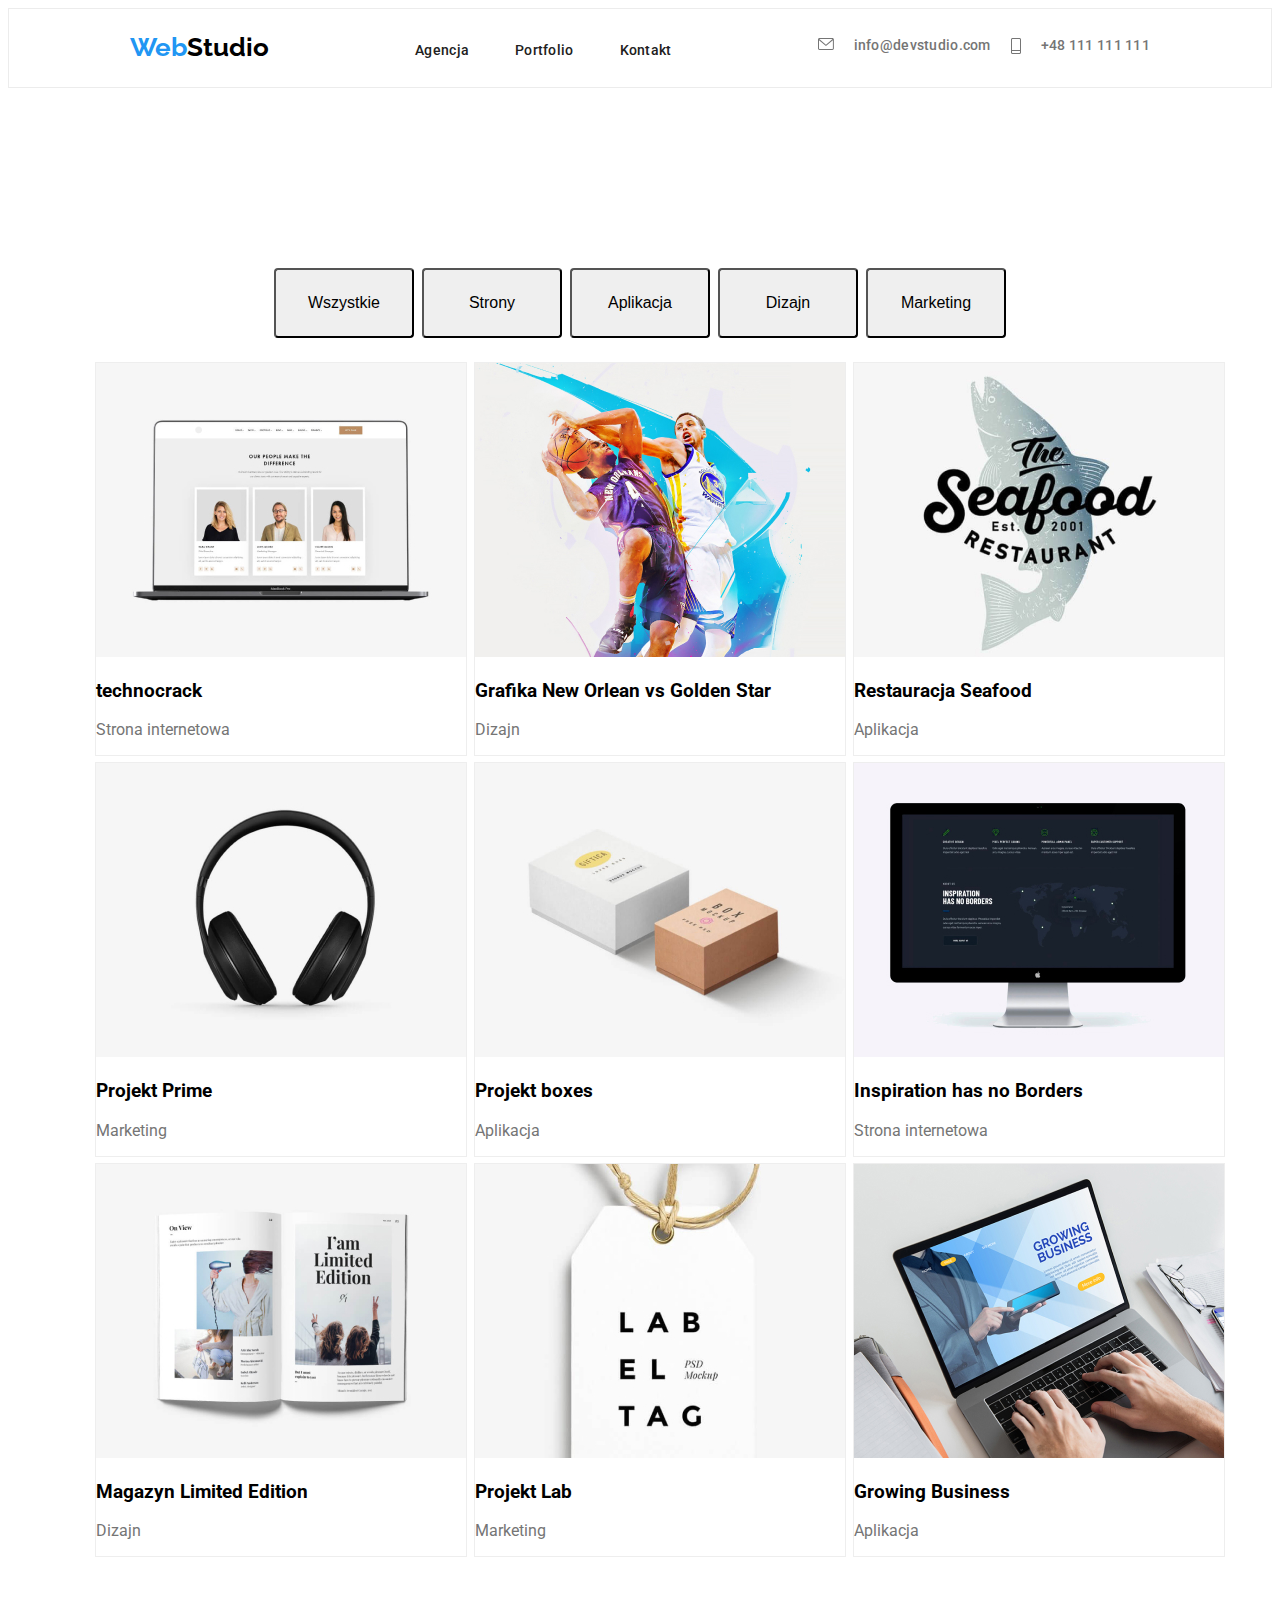
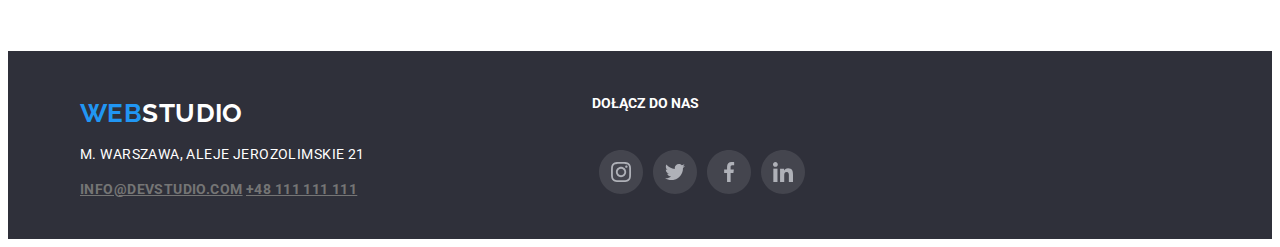
==== commit 141eb18b: "new" ====
--- a/Portfolio.html
+++ b/Portfolio.html
@@ -170,22 +170,22 @@
   
               <ul class="footer-icon">
                 <li>
-                  <svg class="footer-icon-new" width="44" height="44">
+                  <svg class="svg-icon" width="44" height="44">
                     <use href="./images/icons.svg#icon-Instagram"></use>
                   </svg>
                 </li>
                 <li>
-                  <svg class="footer-icon-new" width="44" height="44">
+                  <svg class="svg-icon" width="44" height="44">
                     <use href="./images/icons.svg#icon-Twitter"></use>
                   </svg>
                 </li>
                 <li>
-                  <svg class="footer-icon-new" width="44" height="44">
+                  <svg class="svg-icon" width="44" height="44">
                     <use href="./images/icons.svg#icon-Facebook"></use>
                   </svg>
                 </li>
                 <li>
-                  <svg class="footer-icon-new" width="44" height="44">
+                  <svg class="svg-icon" width="44" height="44">
                     <use href="./images/icons.svg#icon-Linkedin"></use>
                   </svg>
                 </li>
--- a/css/styles.css
+++ b/css/styles.css
@@ -385,6 +385,13 @@
   list-style-type: none;
   gap: 10px;
 }
+.svg-icon {
+  --color3: rgba(255, 255, 255, 0.1);
+}
+.svg-icon:hover {
+  --color3: #2196f3;
+  cursor: pointer;
+}
 .footer-icon-new:hover {
   --color3: #2196f3;
   cursor: pointer;
